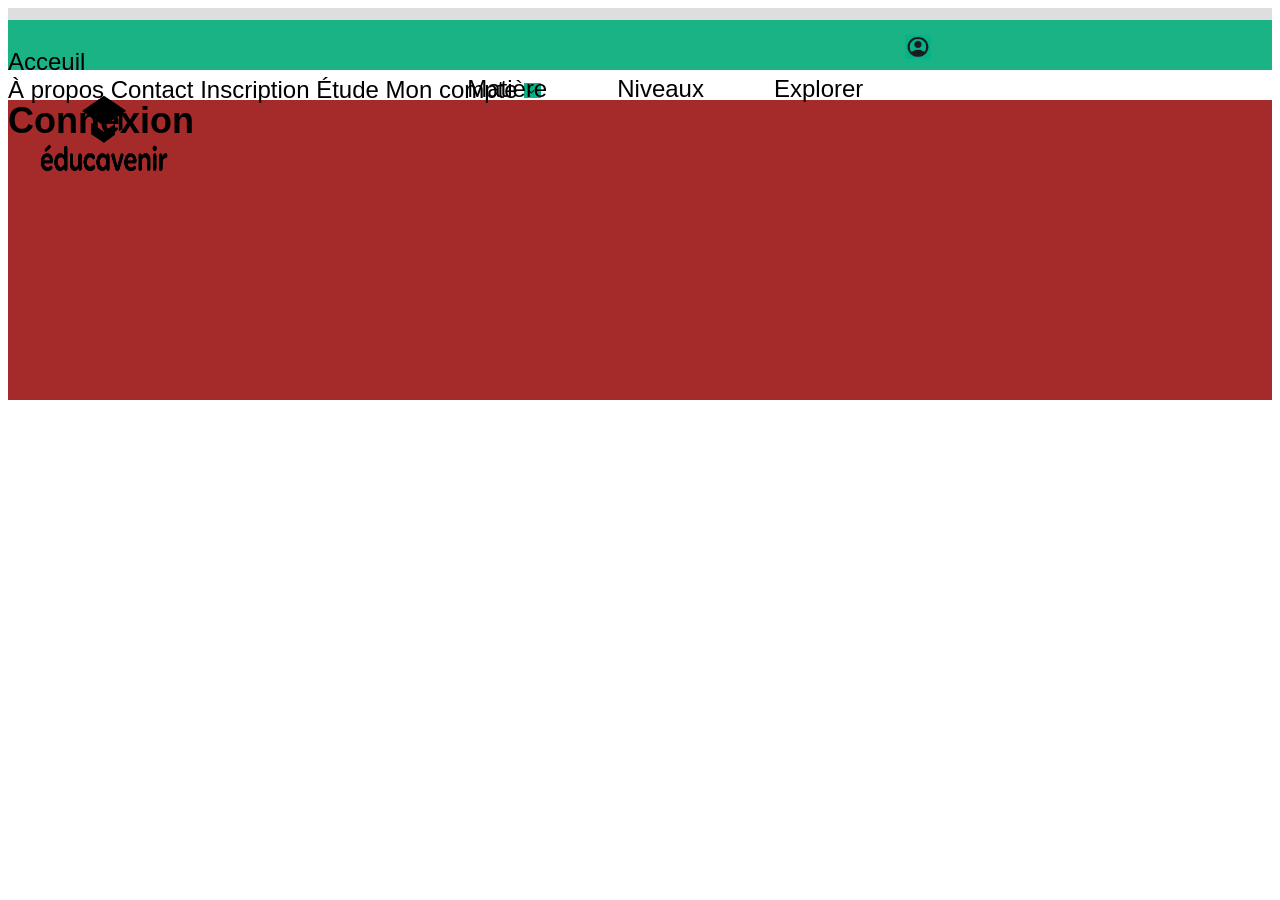
==== apropos.html @ e7cd357c "FINI page index" ====
<!DOCTYPE html>
<html lang="en">
<head>
    <meta charset="UTF-8">
    <meta name="viewport" content="width=device-width, initial-scale=1.0">
    <title>index</title>
    <link rel="stylesheet" href="style.css">
    <link rel="stylesheet" href="java.java">
    <link rel="stylesheet" href="style.css">
</head>


<header class="grayhead"></header>

<header class="menu1">
    &nbsp; &nbsp; &nbsp; &nbsp; &nbsp; &nbsp; &nbsp;  &nbsp; &nbsp; &nbsp; &nbsp; &nbsp;  &nbsp; &nbsp; &nbsp;  &nbsp; 
    <div class="acceuil"> <a href="index.html">Acceuil</a> </div>
    <a href="apropos.html">À propos</a>  </div>
    <a href="Contacts.html">Contact</a> </div>
    <a href="Inscription.html">Inscription</a> </div>
    <a href="Études.html">Étude</a> </div>
    
    <a href="Conexion.html"> <img class="imgcompte" src="imgs/compte.PNG" alt=""> Mon compte <img class="flechecompte" src="imgs/fleche.PNG"></a> </div>
</header>


<header class="entete"  style="background-color: brown;" > 
   
    <img class="logo" src="imgs/logo.png" alt="">
    <div  class="menu2">
        <a href=""> Matière </a>
        <a href=""> Niveaux </a>
        <a href=""> Explorer </a>  
    </div>
    <h2> Connexion</h2>
</header>
---- style.css ----
header{
    font-size:24px ;
    font-family:'Franklin Gothic Medium', 'Arial Narrow', Arial, sans-serif;
}

  .grayhead{
    background-color: rgb(222, 222, 222);
    width: 100%;
    height: 12px;
  }
   /* image de "mon compte" */
  .imgcompte{
    position: absolute; /* placer le logo au dessus de l'entete */
    left: 70.7%; /* Centrer */
    bottom: 93.5%; /* Centrer */
    height: 24px;
    width: 2%;
  }

  /* Premier menu */
  .menu1{
    background-color: rgb(25, 179, 134);
    width: 100%;
    height: 50px;
  }

  a{
    color: black;
    text-decoration: none;
  }

   /** entete contenant l'image**/
  
  .entete{
    background-color: rgb(39, 184, 138);
    width: 100%;
    height: 300px;
  }

  /* imge du viage vert dans l'entete */
  .imageMenu{
    position: absolute; /* placer le logo au dessus de l'entete */
    left: 40%;          /* Centrer*/
    margin-left: auto;
    margin-right: auto;
    width: 20%;
    height: 265px;
  }

  .logo{
    float: left; /* placer le logo à gauche */
    position: absolute; /* placer le logo au dessus de l'image */
    height: 30%;
    width: 15%;
    top: 1px; /* ajoute l'espace depuis le haut de l'image */
  }

  .menu2{
    position: absolute; /* placer le menu2 au dessus de l'image */
    top: 75px;              /* ajoute l'espace depuis le haut de l'image */
    left: 36.5%;              /* centre */
    display: flex;
    gap: 70px;              /* espace les element entre eux */
  }

  /* images des minis fleches */
  .fleche{
    height: 40%;
  }
  .flechecompte{
    height: 30%;
    
  }


  /* BODY */


  .article{ /* Réparti les élements sur la page */
    display: flex;
    justify-content: space-around;
  }
  
/* NEWS GRID */
.text-nouvelle {
    padding: 22px 28px;
    display: grid;
    gap: 30px;
    font-family: 'Franklin Gothic Medium', 'Arial Narrow', Arial, sans-serif;
  
  }
  
  /* Boite qui contien les nouvelle */
  .boite {
    background-color:rgb(254, 254, 254);
    padding: 8px;
    height: 300px;
  }
  
  .images{ /* images des articles */
    width: 100px;
    height: 100px;
    border-radius: 8px;
  
  }
---- style.css ----
header{
    font-size:24px ;
    font-family:'Franklin Gothic Medium', 'Arial Narrow', Arial, sans-serif;
}

  .grayhead{
    background-color: rgb(222, 222, 222);
    width: 100%;
    height: 12px;
  }
   /* image de "mon compte" */
  .imgcompte{
    position: absolute; /* placer le logo au dessus de l'entete */
    left: 70.7%; /* Centrer */
    bottom: 93.5%; /* Centrer */
    height: 24px;
    width: 2%;
  }

  /* Premier menu */
  .menu1{
    background-color: rgb(25, 179, 134);
    width: 100%;
    height: 50px;
  }

  a{
    color: black;
    text-decoration: none;
  }

   /** entete contenant l'image**/
  
  .entete{
    background-color: rgb(39, 184, 138);
    width: 100%;
    height: 300px;
  }

  /* imge du viage vert dans l'entete */
  .imageMenu{
    position: absolute; /* placer le logo au dessus de l'entete */
    left: 40%;          /* Centrer*/
    margin-left: auto;
    margin-right: auto;
    width: 20%;
    height: 265px;
  }

  .logo{
    float: left; /* placer le logo à gauche */
    position: absolute; /* placer le logo au dessus de l'image */
    height: 30%;
    width: 15%;
    top: 1px; /* ajoute l'espace depuis le haut de l'image */
  }

  .menu2{
    position: absolute; /* placer le menu2 au dessus de l'image */
    top: 75px;              /* ajoute l'espace depuis le haut de l'image */
    left: 36.5%;              /* centre */
    display: flex;
    gap: 70px;              /* espace les element entre eux */
  }

  /* images des minis fleches */
  .fleche{
    height: 40%;
  }
  .flechecompte{
    height: 30%;
    
  }


  /* BODY */


  .article{ /* Réparti les élements sur la page */
    display: flex;
    justify-content: space-around;
  }
  
/* NEWS GRID */
.text-nouvelle {
    padding: 22px 28px;
    display: grid;
    gap: 30px;
    font-family: 'Franklin Gothic Medium', 'Arial Narrow', Arial, sans-serif;
  
  }
  
  /* Boite qui contien les nouvelle */
  .boite {
    background-color:rgb(254, 254, 254);
    padding: 8px;
    height: 300px;
  }
  
  .images{ /* images des articles */
    width: 100px;
    height: 100px;
    border-radius: 8px;
  
  }
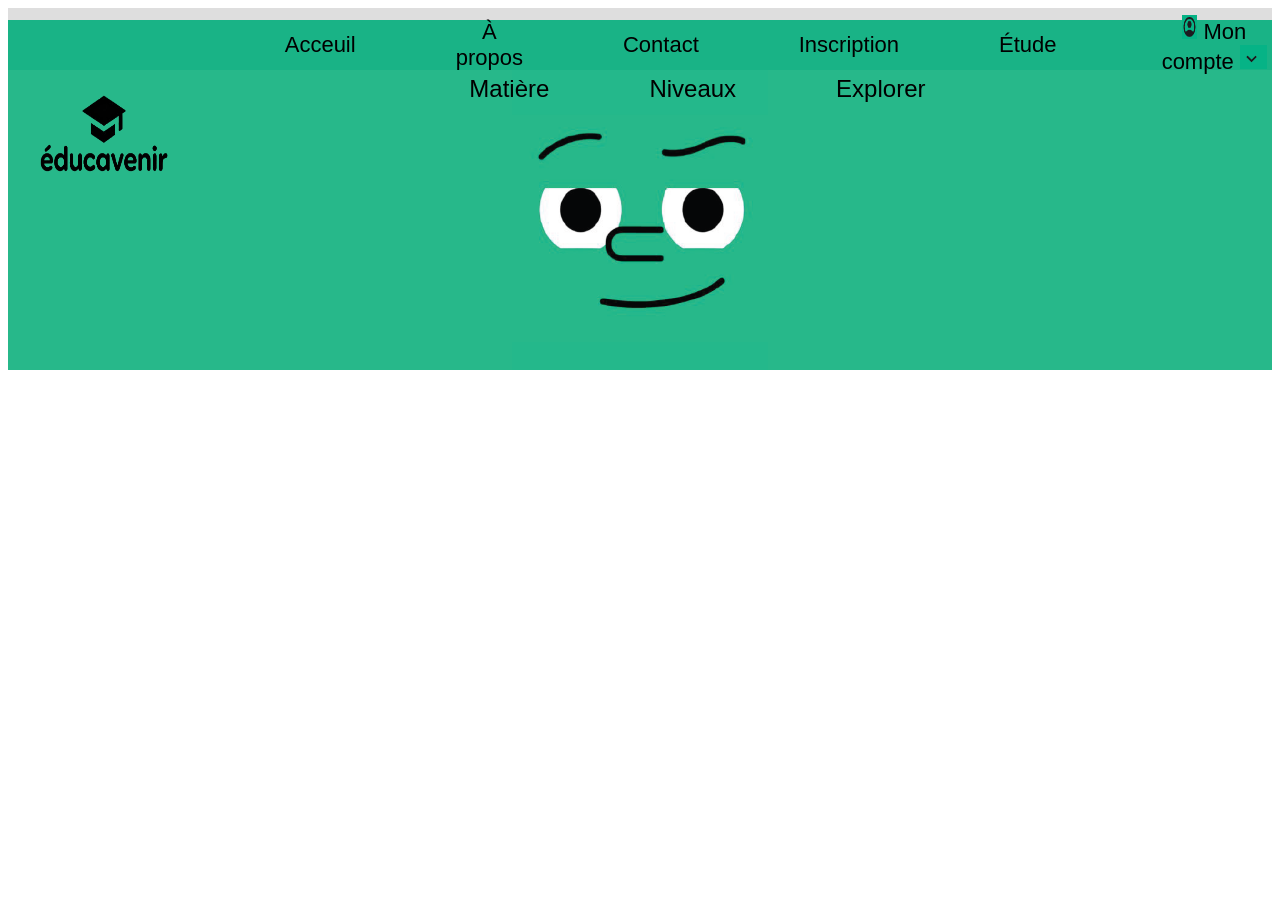
==== commit eb0ec355: "essay" ====
--- a/apropos.html
+++ b/apropos.html
@@ -23,14 +23,12 @@
     <a href="Conexion.html"> <img class="imgcompte" src="imgs/compte.PNG" alt=""> Mon compte <img class="flechecompte" src="imgs/fleche.PNG"></a> </div>
 </header>
 
-
-<header class="entete"  style="background-color: brown;" > 
-   
-    <img class="logo" src="imgs/logo.png" alt="">
+<header class="entete" > 
+    <img class="imageMenu" src="./imgs/alloprof.png" alt="image entete">
+    <img class="logo" src="./imgs/logo.png" alt="">
     <div  class="menu2">
-        <a href=""> Matière </a>
+        <a href="" style="padding-left: 36.5%;"> Matière </a>
         <a href=""> Niveaux </a>
         <a href=""> Explorer </a>  
     </div>
-    <h2> Connexion</h2>
 </header>
--- a/style.css
+++ b/style.css
@@ -1,111 +1,290 @@
-
+body{
+  font-family:'Franklin Gothic Medium', 'Arial Narrow', Arial, sans-serif;
+}
 header{
-    font-size:24px ;
-    font-family:'Franklin Gothic Medium', 'Arial Narrow', Arial, sans-serif;
-}
-
-  .grayhead{
-    background-color: rgb(222, 222, 222);
-    width: 100%;
-    height: 12px;
-  }
-   /* image de "mon compte" */
-  .imgcompte{
-    position: absolute; /* placer le logo au dessus de l'entete */
-    left: 70.7%; /* Centrer */
-    bottom: 93.5%; /* Centrer */
-    height: 24px;
-    width: 2%;
-  }
-
-  /* Premier menu */
-  .menu1{
-    background-color: rgb(25, 179, 134);
-    width: 100%;
+  font-size:24px ;
+  font-family:'Franklin Gothic Medium', 'Arial Narrow', Arial, sans-serif;
+}
+
+.grayhead{
+  background-color: rgb(222, 222, 222);
+  width: 100%;
+  height: 12px;
+}
+
+
+  /********************************************************/
+
+
+ /* image de "mon compte" */
+.imgcompte{
+  height: 24px;
+  width: 13%;
+}
+
+/* Premier menu */
+.menu1{
+  background-color: rgb(25, 179, 134);
+  width: 100%;
+  height: 50px;
+  display: flex;
+  flex-direction: row;
+  gap : 100px;
+  align-items: center;
+  font-size: 22px;
+}
+
+.acceuil{
+  margin-left: 60px;
+}
+
+a{
+  color: black;
+  text-decoration: none;
+  text-align: center;
+}
+
+
+  /********************************************************/
+
+
+ /** entete contenant l'image**/
+
+.entete{
+  background-color: rgb(39, 184, 138);
+  width: 100%;
+  height: 300px;
+}
+
+/* imge du viage vert dans l'entete pour la page index */
+.imageMenu{
+  position: absolute; /* placer le logo au dessus de l'entete */
+  left: 40%;          /* Centrer*/
+  margin-left: auto;
+  margin-right: auto;
+  width: 20%;
+  height: 300px;
+}
+
+
+.logo{
+  float: left; /* placer le logo à gauche */
+  position: absolute; /* placer le logo au dessus de l'image */
+  height: 30%;
+  width: 15%;
+  top: 1px; /* ajoute l'espace depuis le haut de l'image */
+}
+
+.menu2{
+  position:sticky; /* placer le menu2 au dessus de l'image */
+  top: 75px;              /* ajoute l'espace depuis le haut de l'image */
+  display: flex;
+  gap: 100px;              /* espace les element entre eux */
+}
+
+/* images des minis fleches */
+.fleche{
+  height: 40%;
+}
+.flechecompte{
+  height: 30%;
+  
+}
+
+
+/********************************************************/
+
+
+
+/* MENUE ENTRE L'ENTETE ET BODY */
+
+.BodyHeder{
+  background-color: rgba(255, 255, 255);
+  width: 100%;
+  height: 190px;
+}
+
+.BlocBox{
+  display: flex;
+  justify-content: space-around;
+  gap: 16px;
+  padding-bottom: 20px;
+}
+
+.box{
+  background-color: rgba(244, 242, 239);
+  display: flex;
+  gap: 30px;
+  align-items:center; /* Aligner au centre */
+  justify-content: center;
+  box-shadow: 7px 7px #e3e3e3 ;
+  width: 22%;
+  height: 80px;
+}
+
+.imagebox{
+  height: 40px; 
+  width: 40px; 
+}
+.titre{
+  font-size:33px;
+}
+
+/********************************************************/
+
+
+
+/* BODY */
+
+
+.article{ /* Réparti les élements sur la page */
+  display: flex;
+  justify-content: space-around;
+}
+
+/* Nouvelle */
+.text-nouvelle {
+  padding: 22px 28px;
+  display: grid;
+  font-family: 'Franklin Gothic Medium', 'Arial Narrow', Arial, sans-serif;
+  height: 30%;
+  size: 30%;
+}
+
+
+/* Boite qui contien les nouvelle */
+.boite {
+  background-color:rgb(254, 254, 254);
+  padding: 8px;
+  box-shadow: 15px 15px #e3e3e3 ;
+}
+
+.images{ /* images des articles */
+   height: 180px;
+   width: 330px;
+}
+
+
+.LongArticle{
+  justify-self:center;
+  background-color:rgb(254, 254, 254);
+  display: flex; /* place les element l'un a coté de l'autre */
+  padding: 5px; /* Met de l'espace autoure des élements */
+  align-items:center; /* aligne le text au centre donc pas trop en haut ni en trop bas */
+  width: 60%; /* largeur de la boite */
+  gap: 30px; /* espace entre l'image et le text */
+  font-size: 20px;
+  box-shadow: 15px 15px #e3e3e3 ;
+}
+
+button{
+  border-radius: 999px; /*Contour arrondie*/
+  border: 0.5px,solid;
+  padding: 11px;   /*Agrandire le bouton*/
+  padding-right: 30px; /*Agrandire le bouton vers la droite*/
+  padding-left: 30px; /*Agrandire le bouton vers la gauche**/
+  background-color: white;
+  margin-left: 30%; /*Centrer le bouton*/
+  margin-top: 25px; /*espace entre le texte et le bouton*/
+  margin-bottom: 20px; /*espace entre la boite et le bouton*/
+  font-size: medium;
+  font-weight: bold;
+}
+
+.label{ /*Mini titre des nouvelle*/
+  font-size: small;
+  color: aquamarine;
+}
+
+
+  /********************************************************/
+
+  /* pied de page */
+
+
+  footer{
+  background-color:rgba(1, 191, 142);
+  width: 100%;
+  height:auto;
+  
+
+  }
+
+
+  .HautFooter{
+  display: flex;
+  justify-content: space-between;
+  align-items: center;
+   
+  }
+
+
+
+  .media a img{
+    width: 50px;
     height: 50px;
-  }
-
-  a{
-    color: black;
-    text-decoration: none;
-  }
-
-   /** entete contenant l'image**/
-  
-  .entete{
-    background-color: rgb(39, 184, 138);
-    width: 100%;
-    height: 300px;
-  }
-
-  /* imge du viage vert dans l'entete */
-  .imageMenu{
-    position: absolute; /* placer le logo au dessus de l'entete */
-    left: 40%;          /* Centrer*/
-    margin-left: auto;
-    margin-right: auto;
-    width: 20%;
-    height: 265px;
-  }
-
-  .logo{
-    float: left; /* placer le logo à gauche */
-    position: absolute; /* placer le logo au dessus de l'image */
-    height: 30%;
-    width: 15%;
-    top: 1px; /* ajoute l'espace depuis le haut de l'image */
-  }
-
-  .menu2{
-    position: absolute; /* placer le menu2 au dessus de l'image */
-    top: 75px;              /* ajoute l'espace depuis le haut de l'image */
-    left: 36.5%;              /* centre */
-    display: flex;
-    gap: 70px;              /* espace les element entre eux */
-  }
-
-  /* images des minis fleches */
-  .fleche{
-    height: 40%;
-  }
-  .flechecompte{
-    height: 30%;
     
-  }
-
-
-  /* BODY */
-
-
-  .article{ /* Réparti les élements sur la page */
+   
+  }
+
+  .ligne{
+
+    width: 90%;
+    border-width: 2px;
+    border-color: black;
+    margin-bottom: 0;
+    margin-top: 0;
+  }
+
+
+
+  .milieuFooter{
     display: flex;
     justify-content: space-around;
-  }
+    align-items: flex-start;
+    gap: 39%; /* espace entre les deux texte */
+  }
+
+  .lienpied{
+    list-style: none;
+    text-align: right;
+  }
+
+  .lienpied li {
+    padding-bottom: 7px;
+    padding-right: 20px;
+    
+  }
+
+  .boutonfooter{
+
+  border-radius: 99px; /*Contour arrondie*/
+  border: 1px,solid;
+  background-color: transparent;
+  padding-left: 30px;
+  padding-right: 30px;
+  margin-left: 30px;
+  margin-bottom: auto;
   
-/* NEWS GRID */
-.text-nouvelle {
-    padding: 22px 28px;
-    display: grid;
-    gap: 30px;
-    font-family: 'Franklin Gothic Medium', 'Arial Narrow', Arial, sans-serif;
-  
-  }
-  
-  /* Boite qui contien les nouvelle */
-  .boite {
-    background-color:rgb(254, 254, 254);
-    padding: 8px;
-    height: 300px;
-  }
-  
-  .images{ /* images des articles */
-    width: 100px;
-    height: 100px;
-    border-radius: 8px;
-  
-  }
-  
-
-
-  
- +  }
+
+  .copyright{
+    text-align: center;
+    color: white;
+    padding-bottom: 1%;
+    
+  }
+
+
+
+
+
+
+
+
+
+
+
+
+
+
--- a/style.css
+++ b/style.css
@@ -1,111 +1,290 @@
-
+body{
+  font-family:'Franklin Gothic Medium', 'Arial Narrow', Arial, sans-serif;
+}
 header{
-    font-size:24px ;
-    font-family:'Franklin Gothic Medium', 'Arial Narrow', Arial, sans-serif;
-}
-
-  .grayhead{
-    background-color: rgb(222, 222, 222);
-    width: 100%;
-    height: 12px;
-  }
-   /* image de "mon compte" */
-  .imgcompte{
-    position: absolute; /* placer le logo au dessus de l'entete */
-    left: 70.7%; /* Centrer */
-    bottom: 93.5%; /* Centrer */
-    height: 24px;
-    width: 2%;
-  }
-
-  /* Premier menu */
-  .menu1{
-    background-color: rgb(25, 179, 134);
-    width: 100%;
+  font-size:24px ;
+  font-family:'Franklin Gothic Medium', 'Arial Narrow', Arial, sans-serif;
+}
+
+.grayhead{
+  background-color: rgb(222, 222, 222);
+  width: 100%;
+  height: 12px;
+}
+
+
+  /********************************************************/
+
+
+ /* image de "mon compte" */
+.imgcompte{
+  height: 24px;
+  width: 13%;
+}
+
+/* Premier menu */
+.menu1{
+  background-color: rgb(25, 179, 134);
+  width: 100%;
+  height: 50px;
+  display: flex;
+  flex-direction: row;
+  gap : 100px;
+  align-items: center;
+  font-size: 22px;
+}
+
+.acceuil{
+  margin-left: 60px;
+}
+
+a{
+  color: black;
+  text-decoration: none;
+  text-align: center;
+}
+
+
+  /********************************************************/
+
+
+ /** entete contenant l'image**/
+
+.entete{
+  background-color: rgb(39, 184, 138);
+  width: 100%;
+  height: 300px;
+}
+
+/* imge du viage vert dans l'entete pour la page index */
+.imageMenu{
+  position: absolute; /* placer le logo au dessus de l'entete */
+  left: 40%;          /* Centrer*/
+  margin-left: auto;
+  margin-right: auto;
+  width: 20%;
+  height: 300px;
+}
+
+
+.logo{
+  float: left; /* placer le logo à gauche */
+  position: absolute; /* placer le logo au dessus de l'image */
+  height: 30%;
+  width: 15%;
+  top: 1px; /* ajoute l'espace depuis le haut de l'image */
+}
+
+.menu2{
+  position:sticky; /* placer le menu2 au dessus de l'image */
+  top: 75px;              /* ajoute l'espace depuis le haut de l'image */
+  display: flex;
+  gap: 100px;              /* espace les element entre eux */
+}
+
+/* images des minis fleches */
+.fleche{
+  height: 40%;
+}
+.flechecompte{
+  height: 30%;
+  
+}
+
+
+/********************************************************/
+
+
+
+/* MENUE ENTRE L'ENTETE ET BODY */
+
+.BodyHeder{
+  background-color: rgba(255, 255, 255);
+  width: 100%;
+  height: 190px;
+}
+
+.BlocBox{
+  display: flex;
+  justify-content: space-around;
+  gap: 16px;
+  padding-bottom: 20px;
+}
+
+.box{
+  background-color: rgba(244, 242, 239);
+  display: flex;
+  gap: 30px;
+  align-items:center; /* Aligner au centre */
+  justify-content: center;
+  box-shadow: 7px 7px #e3e3e3 ;
+  width: 22%;
+  height: 80px;
+}
+
+.imagebox{
+  height: 40px; 
+  width: 40px; 
+}
+.titre{
+  font-size:33px;
+}
+
+/********************************************************/
+
+
+
+/* BODY */
+
+
+.article{ /* Réparti les élements sur la page */
+  display: flex;
+  justify-content: space-around;
+}
+
+/* Nouvelle */
+.text-nouvelle {
+  padding: 22px 28px;
+  display: grid;
+  font-family: 'Franklin Gothic Medium', 'Arial Narrow', Arial, sans-serif;
+  height: 30%;
+  size: 30%;
+}
+
+
+/* Boite qui contien les nouvelle */
+.boite {
+  background-color:rgb(254, 254, 254);
+  padding: 8px;
+  box-shadow: 15px 15px #e3e3e3 ;
+}
+
+.images{ /* images des articles */
+   height: 180px;
+   width: 330px;
+}
+
+
+.LongArticle{
+  justify-self:center;
+  background-color:rgb(254, 254, 254);
+  display: flex; /* place les element l'un a coté de l'autre */
+  padding: 5px; /* Met de l'espace autoure des élements */
+  align-items:center; /* aligne le text au centre donc pas trop en haut ni en trop bas */
+  width: 60%; /* largeur de la boite */
+  gap: 30px; /* espace entre l'image et le text */
+  font-size: 20px;
+  box-shadow: 15px 15px #e3e3e3 ;
+}
+
+button{
+  border-radius: 999px; /*Contour arrondie*/
+  border: 0.5px,solid;
+  padding: 11px;   /*Agrandire le bouton*/
+  padding-right: 30px; /*Agrandire le bouton vers la droite*/
+  padding-left: 30px; /*Agrandire le bouton vers la gauche**/
+  background-color: white;
+  margin-left: 30%; /*Centrer le bouton*/
+  margin-top: 25px; /*espace entre le texte et le bouton*/
+  margin-bottom: 20px; /*espace entre la boite et le bouton*/
+  font-size: medium;
+  font-weight: bold;
+}
+
+.label{ /*Mini titre des nouvelle*/
+  font-size: small;
+  color: aquamarine;
+}
+
+
+  /********************************************************/
+
+  /* pied de page */
+
+
+  footer{
+  background-color:rgba(1, 191, 142);
+  width: 100%;
+  height:auto;
+  
+
+  }
+
+
+  .HautFooter{
+  display: flex;
+  justify-content: space-between;
+  align-items: center;
+   
+  }
+
+
+
+  .media a img{
+    width: 50px;
     height: 50px;
-  }
-
-  a{
-    color: black;
-    text-decoration: none;
-  }
-
-   /** entete contenant l'image**/
-  
-  .entete{
-    background-color: rgb(39, 184, 138);
-    width: 100%;
-    height: 300px;
-  }
-
-  /* imge du viage vert dans l'entete */
-  .imageMenu{
-    position: absolute; /* placer le logo au dessus de l'entete */
-    left: 40%;          /* Centrer*/
-    margin-left: auto;
-    margin-right: auto;
-    width: 20%;
-    height: 265px;
-  }
-
-  .logo{
-    float: left; /* placer le logo à gauche */
-    position: absolute; /* placer le logo au dessus de l'image */
-    height: 30%;
-    width: 15%;
-    top: 1px; /* ajoute l'espace depuis le haut de l'image */
-  }
-
-  .menu2{
-    position: absolute; /* placer le menu2 au dessus de l'image */
-    top: 75px;              /* ajoute l'espace depuis le haut de l'image */
-    left: 36.5%;              /* centre */
-    display: flex;
-    gap: 70px;              /* espace les element entre eux */
-  }
-
-  /* images des minis fleches */
-  .fleche{
-    height: 40%;
-  }
-  .flechecompte{
-    height: 30%;
     
-  }
-
-
-  /* BODY */
-
-
-  .article{ /* Réparti les élements sur la page */
+   
+  }
+
+  .ligne{
+
+    width: 90%;
+    border-width: 2px;
+    border-color: black;
+    margin-bottom: 0;
+    margin-top: 0;
+  }
+
+
+
+  .milieuFooter{
     display: flex;
     justify-content: space-around;
-  }
+    align-items: flex-start;
+    gap: 39%; /* espace entre les deux texte */
+  }
+
+  .lienpied{
+    list-style: none;
+    text-align: right;
+  }
+
+  .lienpied li {
+    padding-bottom: 7px;
+    padding-right: 20px;
+    
+  }
+
+  .boutonfooter{
+
+  border-radius: 99px; /*Contour arrondie*/
+  border: 1px,solid;
+  background-color: transparent;
+  padding-left: 30px;
+  padding-right: 30px;
+  margin-left: 30px;
+  margin-bottom: auto;
   
-/* NEWS GRID */
-.text-nouvelle {
-    padding: 22px 28px;
-    display: grid;
-    gap: 30px;
-    font-family: 'Franklin Gothic Medium', 'Arial Narrow', Arial, sans-serif;
-  
-  }
-  
-  /* Boite qui contien les nouvelle */
-  .boite {
-    background-color:rgb(254, 254, 254);
-    padding: 8px;
-    height: 300px;
-  }
-  
-  .images{ /* images des articles */
-    width: 100px;
-    height: 100px;
-    border-radius: 8px;
-  
-  }
-  
-
-
-  
- +  }
+
+  .copyright{
+    text-align: center;
+    color: white;
+    padding-bottom: 1%;
+    
+  }
+
+
+
+
+
+
+
+
+
+
+
+
+
+
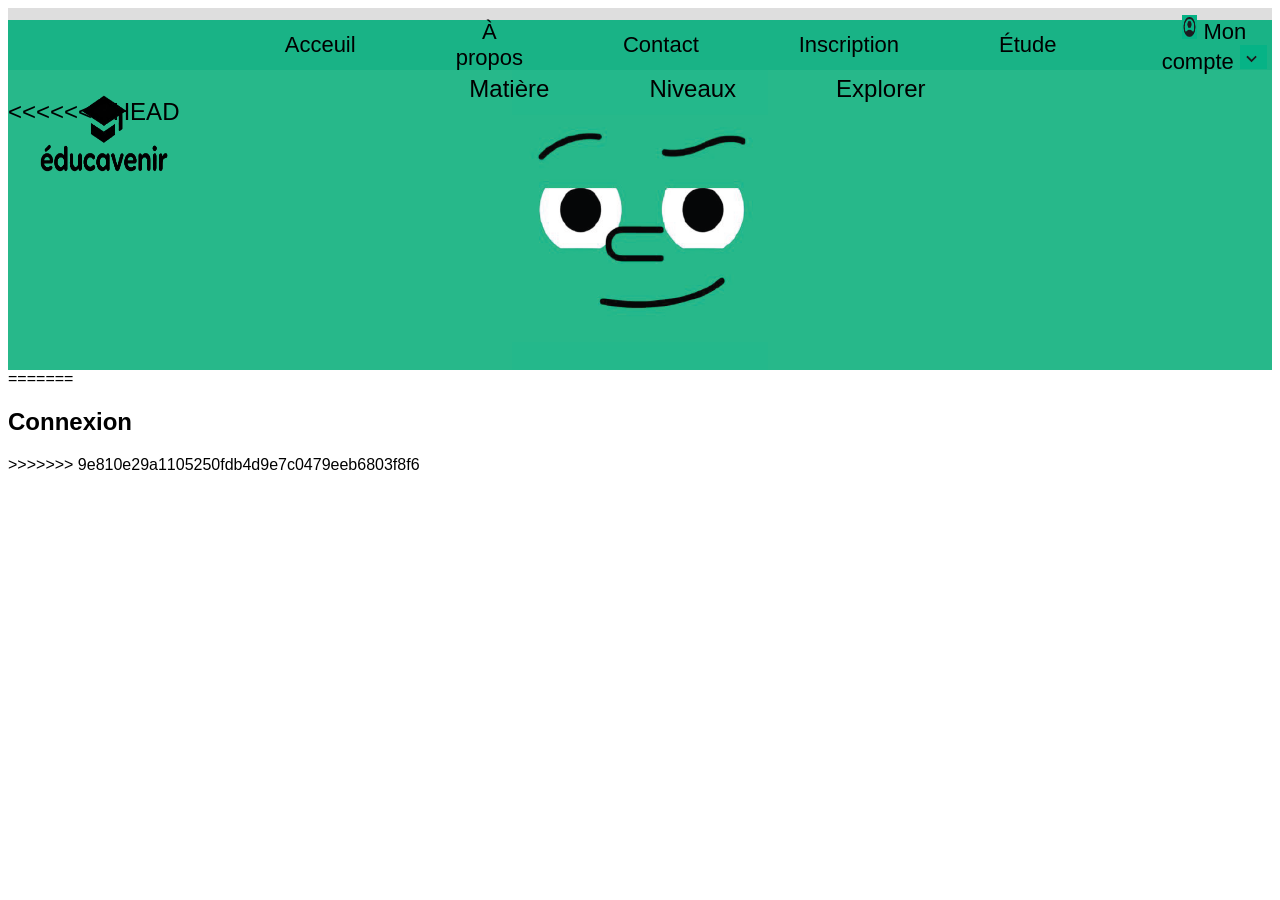
==== commit 6f55dc4e: "page style" ====
--- a/apropos.html
+++ b/apropos.html
@@ -31,4 +31,9 @@
         <a href=""> Niveaux </a>
         <a href=""> Explorer </a>  
     </div>
-</header>+<<<<<<< HEAD
+</header>
+=======
+    <h2> Connexion</h2>
+</header>
+>>>>>>> 9e810e29a1105250fdb4d9e7c0479eeb6803f8f6
--- a/style.css
+++ b/style.css
@@ -278,13 +278,52 @@
 
 
 
-
-
-
-
-
-
-
-
-
-
+<<<<<<< HEAD
+=======
+  .article{ /* Réparti les élements sur la page */
+    display: flex;
+    justify-content: space-around;
+  }
+  
+/* NEWS GRID */
+.text-nouvelle {
+    padding: 22px 28px;
+    display: grid;
+    gap: 30px;
+    font-family: 'Franklin Gothic Medium', 'Arial Narrow', Arial, sans-serif;
+  
+  }
+  
+  /* Boite qui contien les nouvelle */
+  .boite {
+    background-color:rgb(254, 254, 254);
+    padding: 8px;
+    height: 300px;
+  }
+  
+  .images{ /* images des articles */
+    width: 100px;
+    height: 100px;
+    border-radius: 8px;
+  
+  }
+  
+  .boite{
+    justify-content: center;
+    display: flex;
+    padding: 5px;
+    width: 80%;
+  }
+  
+  
+>>>>>>> 9e810e29a1105250fdb4d9e7c0479eeb6803f8f6
+
+
+
+
+
+
+
+
+
+
--- a/style.css
+++ b/style.css
@@ -278,13 +278,52 @@
 
 
 
-
-
-
-
-
-
-
-
-
-
+<<<<<<< HEAD
+=======
+  .article{ /* Réparti les élements sur la page */
+    display: flex;
+    justify-content: space-around;
+  }
+  
+/* NEWS GRID */
+.text-nouvelle {
+    padding: 22px 28px;
+    display: grid;
+    gap: 30px;
+    font-family: 'Franklin Gothic Medium', 'Arial Narrow', Arial, sans-serif;
+  
+  }
+  
+  /* Boite qui contien les nouvelle */
+  .boite {
+    background-color:rgb(254, 254, 254);
+    padding: 8px;
+    height: 300px;
+  }
+  
+  .images{ /* images des articles */
+    width: 100px;
+    height: 100px;
+    border-radius: 8px;
+  
+  }
+  
+  .boite{
+    justify-content: center;
+    display: flex;
+    padding: 5px;
+    width: 80%;
+  }
+  
+  
+>>>>>>> 9e810e29a1105250fdb4d9e7c0479eeb6803f8f6
+
+
+
+
+
+
+
+
+
+
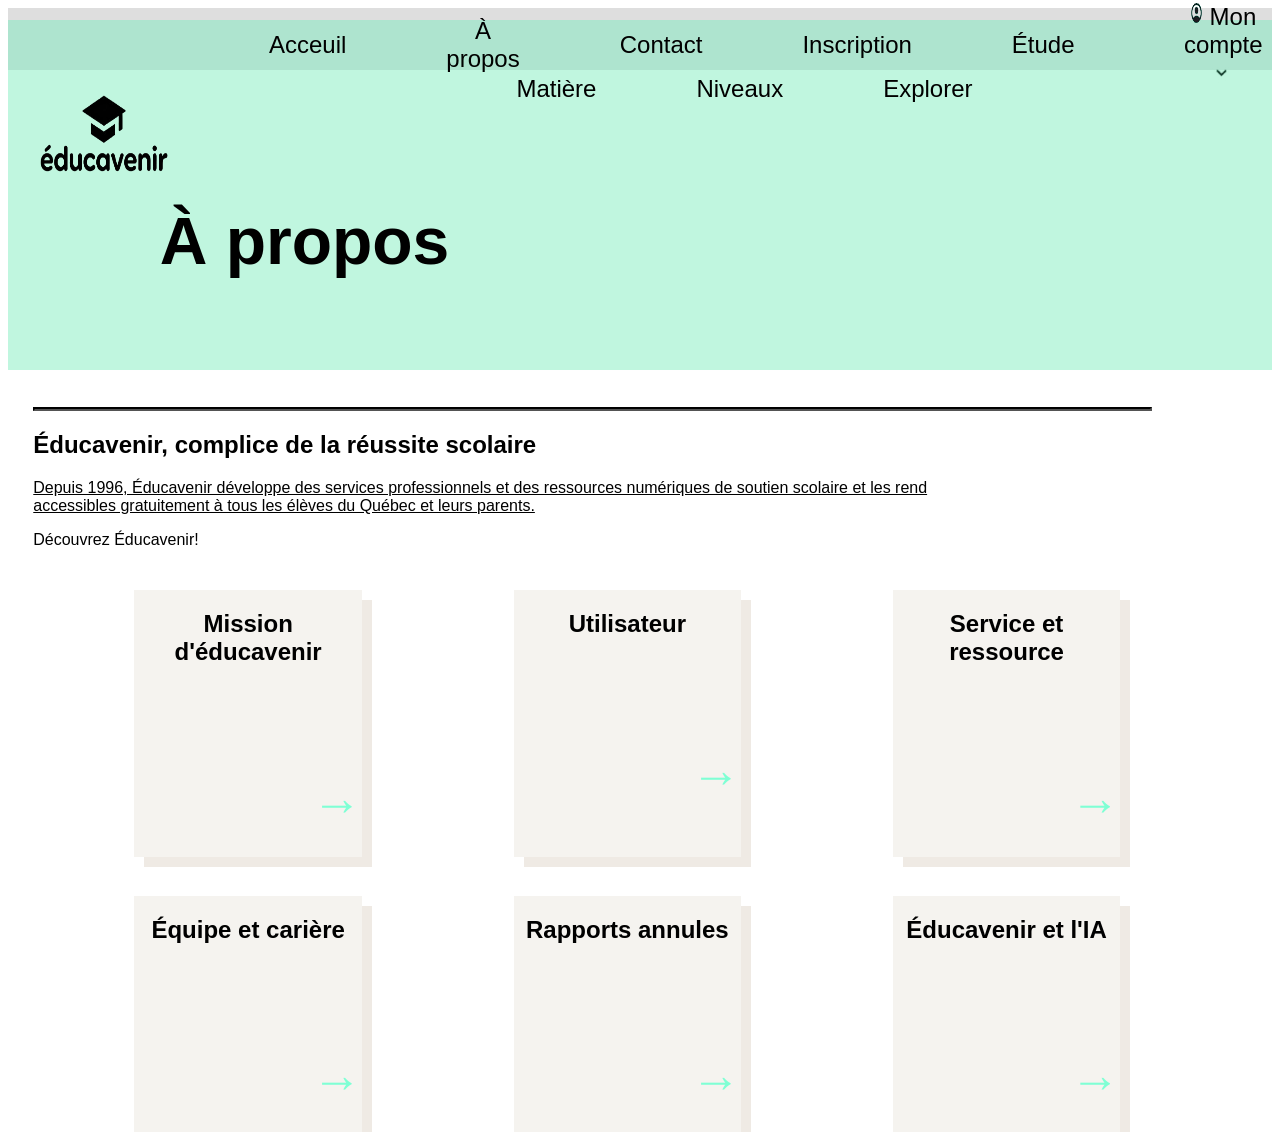
==== commit 78bf14f5: "page a propos" ====
--- a/apropos.html
+++ b/apropos.html
@@ -4,15 +4,14 @@
     <meta charset="UTF-8">
     <meta name="viewport" content="width=device-width, initial-scale=1.0">
     <title>index</title>
-    <link rel="stylesheet" href="style.css">
-    <link rel="stylesheet" href="java.java">
-    <link rel="stylesheet" href="style.css">
+    <link rel="stylesheet" href="styleS.css">
+    
 </head>
 
 
 <header class="grayhead"></header>
 
-<header class="menu1">
+<header class="menu1PourAutrePage">
     &nbsp; &nbsp; &nbsp; &nbsp; &nbsp; &nbsp; &nbsp;  &nbsp; &nbsp; &nbsp; &nbsp; &nbsp;  &nbsp; &nbsp; &nbsp;  &nbsp; 
     <div class="acceuil"> <a href="index.html">Acceuil</a> </div>
     <a href="apropos.html">À propos</a>  </div>
@@ -20,20 +19,117 @@
     <a href="Inscription.html">Inscription</a> </div>
     <a href="Études.html">Étude</a> </div>
     
-    <a href="Conexion.html"> <img class="imgcompte" src="imgs/compte.PNG" alt=""> Mon compte <img class="flechecompte" src="imgs/fleche.PNG"></a> </div>
+    <a href="Connexion.html"> <img class="imgcompte" src="imgs/compte.PNG" alt=""> Mon compte <img class="flechecompte" src="imgs/fleche.PNG"></a> </div>
 </header>
 
-<header class="entete" > 
-    <img class="imageMenu" src="./imgs/alloprof.png" alt="image entete">
+<header class="entetePourAutrePage" > 
     <img class="logo" src="./imgs/logo.png" alt="">
     <div  class="menu2">
-        <a href="" style="padding-left: 36.5%;"> Matière </a>
+        <a href="" class="matiere"> Matière </a>
         <a href=""> Niveaux </a>
         <a href=""> Explorer </a>  
     </div>
-<<<<<<< HEAD
+
+
+ <div class="titre">
+    <h1> À propos</h1>
+ </div>
+
 </header>
-=======
-    <h2> Connexion</h2>
-</header>
->>>>>>> 9e810e29a1105250fdb4d9e7c0479eeb6803f8f6
+
+<body>
+    
+
+
+
+ <div class="flex1Apropos">
+   <div style="padding-top: 3%;"> <hr class="ligneApropos"></div>
+
+        
+    <h2>Éducavenir, complice de la réussite scolaire </h2>
+
+    <p style=" text-decoration : underline;">Depuis 1996, Éducavenir développe des services professionnels et des ressources numériques de soutien scolaire et les rend <br>
+        accessibles gratuitement à tous les élèves du Québec et leurs parents.</p>
+
+    <p>Découvrez Éducavenir!</p>
+
+</div>
+
+
+<div class="ensembles-TopBox">
+
+
+    <section>
+        <div class="boxApropos">
+            <div class="textBoxApropos">
+                 <h2>Mission d'éducavenir</h2>
+                 <div class="flecheApropos"> &#8594;</div>
+             </div>
+        </div>
+    </section>
+
+    <section>
+        <div class="boxApropos" >
+            <div class="textBoxApropos">
+                 <h2>Utilisateur</h2>
+                 <div class="flecheApropos"> &#8594;</div>
+             </div>
+        </div>
+    </section>
+
+    <section>
+        <div class="boxApropos">
+            <div class="textBoxApropos">
+                 <h2>Service et ressource</h2>
+                 <p></p>
+                 <div class="flecheApropos"> &#8594;</div>
+             </div>
+        </div>
+    </section>
+
+
+</div>
+
+
+
+
+
+<div class="ensembles-TopBox" style="padding-top: 5%;">
+
+
+    <section>
+        <div class="boxApropos">
+            <div class="textBoxApropos">
+                 <h2> Équipe et carière</h2>
+                 <div class="flecheApropos"> &#8594;</div>
+             </div>
+        </div>
+    </section>
+
+    <section>
+        <div class="boxApropos">
+            <div class="textBoxApropos">
+                 <h2> Rapports annules </h2>
+                 <div class="flecheApropos"> &#8594;</div>
+             </div>
+        </div>
+    </section>
+
+    <section>
+        <div class="boxApropos">
+            <div class="textBoxApropos">
+                 <h2>Éducavenir et l'IA</h2>
+                 <div class="flecheApropos"> &#8594;</div>
+             </div>
+        </div>
+    </section>
+
+
+</div>
+
+
+
+
+
+</body>
+
--- a/styleS.css
+++ b/styleS.css
@@ -0,0 +1,370 @@
+
+
+body{
+  font-family:'Franklin Gothic Medium', 'Arial Narrow', Arial, sans-serif;
+}
+header{
+  font-size:24px ;
+  font-family:'Franklin Gothic Medium', 'Arial Narrow', Arial, sans-serif;
+}
+
+.grayhead{
+  background-color: rgb(222, 222, 222);
+  width: 100%;
+  height: 12px;
+}
+
+
+  /********************************************************/
+
+
+ /* image de "mon compte" */
+.imgcompte{
+  height: 24px;
+  width: 13%;
+}
+
+/* Premier menu */
+.menu1{
+  background-color: rgb(25, 179, 134);
+  width: 100%;
+  height: 50px;
+  display: flex;
+  flex-direction: row;
+  gap : 100px;
+  align-items: center;
+}
+
+.menu1PourAutrePage{
+  background-color: rgb(174, 228, 207);
+  width: 100%;
+  height: 50px;
+  display: flex;
+  flex-direction: row;
+  gap : 100px;
+  align-items: center;
+}
+
+.acceuil{
+  margin-left: 60px;
+}
+
+a{
+  color: black;
+  text-decoration: none;
+  text-align: center;
+}
+
+.titre{
+  display: flex;
+  padding-top: 7%;
+  padding-left: 12%;
+}
+
+
+  /********************************************************/
+
+
+ /** entete contenant l'image**/
+
+.entete{
+  background-color: rgb(39, 184, 138);
+  width: 100%;
+  height: 300px;
+}
+
+.entetePourAutrePage{
+  background-color:rgb(192, 246, 223);
+  width: 100%;
+  height: 300px;
+}
+
+/* imge du viage vert dans l'entete */
+.imageMenu{
+  position: absolute; /* placer le logo au dessus de l'entete */
+  left: 40%;          /* Centrer*/
+  margin-left: auto;
+  margin-right: auto;
+  width: 20%;
+  height: 265px;
+}
+
+.logo{
+  float: left; /* placer le logo à gauche */
+  position: absolute; /* placer le logo au dessus de l'image */
+  height: 30%;
+  width: 15%;
+  top: 1px; /* ajoute l'espace depuis le haut de l'image */
+}
+
+.menu2{
+  position: absolute; /* placer le menu2 au dessus de l'image */
+  top: 75px;              /* ajoute l'espace depuis le haut de l'image */
+  left: 35%;              /* centre */
+  display: flex;
+  gap: 100px;              /* espace les element entre eux */
+}
+
+.matiere{
+  padding-left: 15%;
+}
+
+/* images de la mine fleche */
+.flechecompte{
+  height: 30%;
+  
+}
+
+
+/********************************************************/
+
+
+
+/* MENUE ENTRE L'ENTETE ET BODY */
+
+.BodyHeder{
+  background-color: rgba(255, 255, 255);
+  width: 100%;
+  height: 190px;
+}
+
+.BlocBox{
+  display: flex;
+  justify-content: space-around;
+  gap: 16px;
+  padding-bottom: 20px;
+}
+
+.box{
+  background-color: rgba(244, 242, 239);
+  display: flex;
+  gap: 30px;
+  align-items:center; /* Aligner au centre */
+  justify-content: center;
+  box-shadow: 7px 7px #e3e3e3 ;
+  width: 19%;
+  height: 80px;
+}
+
+.imagebox{
+  height: 40px; 
+  width: 40px; 
+}
+.titre{
+  font-size:33px;
+}
+
+/********************************************************/
+
+
+
+/* BODY PAGE INDEX */
+
+
+.article{ /* Réparti les élements sur la page */
+  display: flex;
+  justify-content: space-around;
+}
+
+/* Nouvelle */
+.text-nouvelle {
+  padding: 22px 28px;
+  display: grid;
+  font-family: 'Franklin Gothic Medium', 'Arial Narrow', Arial, sans-serif;
+  height: 30%;
+  size: 30%;
+}
+
+
+/* Boite qui contien les nouvelle */
+.boite {
+  background-color:rgb(254, 254, 254);
+  padding: 8px;
+  box-shadow: 15px 15px #e3e3e3 ;
+}
+
+.images{ /* images des articles */
+   height: 180px;
+   width: 330px;
+}
+
+
+.LongArticle{
+  justify-self:center;
+  background-color:rgb(254, 254, 254);
+  display: flex; /* place les element l'un a coté de l'autre */
+  padding: 5px; /* Met de l'espace autoure des élements */
+  align-items:center; /* aligne le text au centre donc pas trop en haut ni en trop bas */
+  width: 60%; /* largeur de la boite */
+  gap: 30px; /* espace entre l'image et le text */
+  font-size: 20px;
+  box-shadow: 15px 15px #e3e3e3 ;
+}
+
+button{
+  border-radius: 999px; /*Contour arrondie*/
+  border: 0.5px,solid;
+  padding: 11px;   /*Agrandire le bouton*/
+  padding-right: 30px; /*Agrandire le bouton vers la droite*/
+  padding-left: 30px; /*Agrandire le bouton vers la gauche**/
+  background-color: white;
+  margin-left: 30%; /*Centrer le bouton*/
+  margin-top: 25px; /*espace entre le texte et le bouton*/
+  margin-bottom: 20px; /*espace entre la boite et le bouton*/
+  font-size: medium;
+  font-weight: bold;
+}
+
+.label{ /*Mini titre des nouvelle*/
+  font-size: small;
+  color: aquamarine;
+}
+
+
+
+/********************************************************/
+
+  /* BODY PAGE À PROPOS */
+
+
+  /* ligne */
+  .ligneApropos{
+    width: 90%;
+    display: flex;
+    border-width: 2px;
+    border-color: black;
+    margin-bottom: 0;
+    margin-top: 0; 
+    margin-right: 15%;
+  }
+
+
+    /* Text dans le haut de la page */
+  .flex1Apropos{
+    margin-left: 2%;
+  }
+
+  /* BOITE DES CONTENUE DANS LA PAGE  */
+
+  .ensembles-TopBox{
+    display: grid;
+    padding-top: 2%; 
+    padding-left: 10%;
+    grid-template-columns: repeat(3, 1fr);
+  }
+
+ 
+
+
+  .boxApropos{
+    text-align: center;
+    display: grid;
+    background-color: rgb(245, 243, 239);
+    box-shadow: 10px 10px rgb(239, 234, 228);
+    width: 60%;
+    height: 110%;
+  }
+
+
+
+
+  .flecheApropos{
+    text-align: end;
+    font-size: 50px;
+    margin-left: 15%;
+    color: aquamarine;
+    padding-top: 39%;
+    
+  }
+
+
+
+
+
+  /********************************************************/
+
+  /* pied de page */
+
+
+  footer{
+  background-color:rgba(1, 191, 142);
+  width: 100%;
+  height:auto;
+  
+
+  }
+
+
+  .HautFooter{
+  display: flex;
+  justify-content: space-between;
+  align-items: center;
+   
+  }
+
+
+
+  .media a img{
+    width: 50px;
+    height: 50px;
+    
+   
+  }
+
+  .ligne{
+
+    width: 90%;
+    border-width: 2px;
+    border-color: black;
+    margin-bottom: 0;
+    margin-top: 0;
+  }
+
+
+
+  .milieuFooter{
+    display: flex;
+    justify-content: space-around;
+    align-items: flex-start;
+    gap: 39%; /* espace entre les deux texte */
+  }
+
+  .lienpied{
+    list-style: none;
+    text-align: right;
+  }
+
+  .lienpied li {
+    padding-bottom: 7px;
+    padding-right: 20px;
+    
+  }
+
+  .boutonfooter{
+
+  border-radius: 99px; /*Contour arrondie*/
+  border: 1px,solid;
+  background-color: transparent;
+  padding-left: 30px;
+  padding-right: 30px;
+  margin-left: 30px;
+  margin-bottom: auto;
+  
+  }
+
+  .copyright{
+    text-align: center;
+    color: white;
+    padding-bottom: 1%;
+    
+  }
+
+
+
+
+
+
+
+
+
+
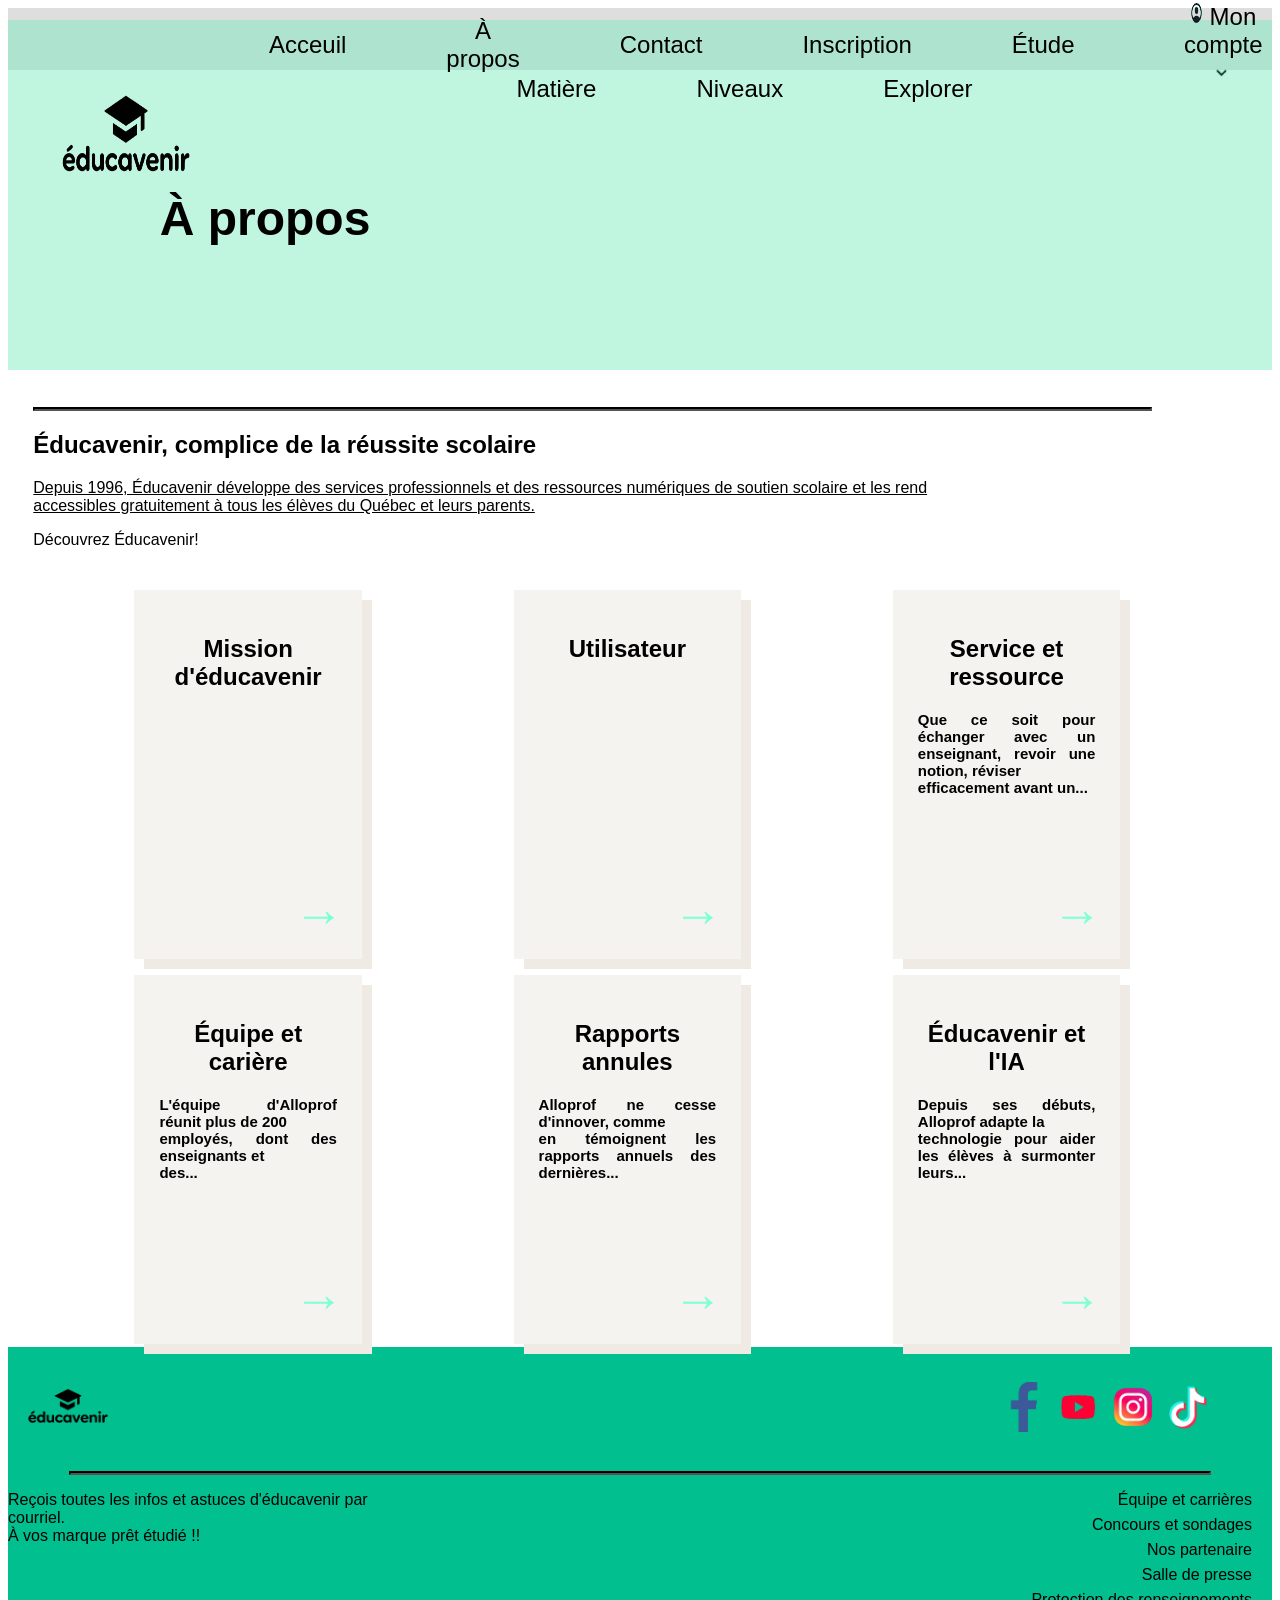
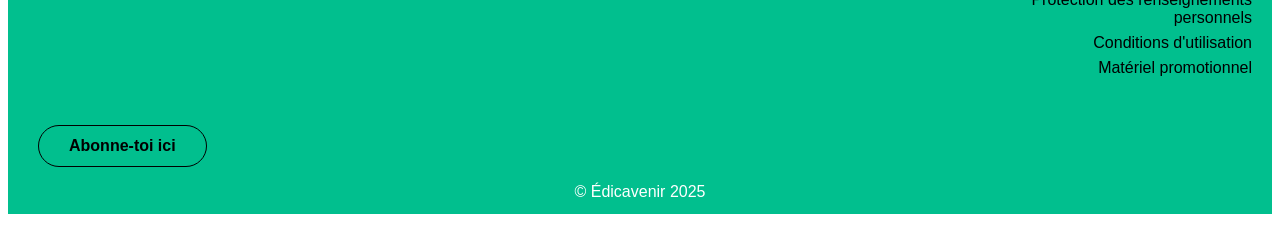
==== commit fb66ce57: "finis des pages acceuil et a propos" ====
--- a/apropos.html
+++ b/apropos.html
@@ -81,7 +81,10 @@
         <div class="boxApropos">
             <div class="textBoxApropos">
                  <h2>Service et ressource</h2>
-                 <p></p>
+                 <p class="texte">
+                    Que ce soit pour échanger avec un
+                    enseignant, revoir une notion, réviser <br>
+                    efficacement avant un...</p>
                  <div class="flecheApropos"> &#8594;</div>
              </div>
         </div>
@@ -94,13 +97,20 @@
 
 
 
-<div class="ensembles-TopBox" style="padding-top: 5%;">
+<div class="ensembles-TopBox" style="padding-top: 11%;">
 
 
     <section>
         <div class="boxApropos">
             <div class="textBoxApropos">
                  <h2> Équipe et carière</h2>
+
+                 <p class="texte">
+                    L'équipe d'Alloprof réunit plus de 200 <br>
+                    employés, dont des enseignants et <br>
+                    des...
+                    </p>
+
                  <div class="flecheApropos"> &#8594;</div>
              </div>
         </div>
@@ -110,6 +120,13 @@
         <div class="boxApropos">
             <div class="textBoxApropos">
                  <h2> Rapports annules </h2>
+
+                 <p class="texte">
+                    Alloprof ne cesse d'innover, comme <br>
+                    en témoignent les rapports annuels
+                    des dernières...
+                    </p>
+
                  <div class="flecheApropos"> &#8594;</div>
              </div>
         </div>
@@ -119,6 +136,14 @@
         <div class="boxApropos">
             <div class="textBoxApropos">
                  <h2>Éducavenir et l'IA</h2>
+
+                 <p class="texte">
+                    Depuis ses débuts, Alloprof adapte la <br>
+                    technologie pour aider les élèves à
+                    surmonter leurs...
+
+                </p>
+
                  <div class="flecheApropos"> &#8594;</div>
              </div>
         </div>
@@ -131,5 +156,49 @@
 
 
 
-</body>
-
+
+<footer style="margin-top: 10%;">
+    <div class=HautFooter> 
+   
+           <a href="instagrame.com">  <img src="imgs/logo.png" style="height: 120px; width: 120px;"></a>
+   
+         <div class="media" style="padding-right: 60px;">
+   
+           <a href="https://facebook.com"  target="_blank">  <img src="imgs/facebook.png"></a>
+           <a href="https://youtube.com"  target="_blank">  <img src="imgs/youtube.png"></a>
+           <a href="https://instagram.com" target="_blank">  <img src="imgs/insta.png"></a>
+           <a href="https://titok.com"  target="_blank">  <img src="imgs/tiktok.png"></a>
+           
+       </div>
+   
+       </div>
+   
+      <hr class="ligne">
+   
+   
+   
+       <div class="milieuFooter">
+         <p> Reçois toutes les infos et astuces d'éducavenir par courriel. <br>
+           À vos marque prêt étudié !!</p>
+   
+             <ul class="lienpied">
+               <li>Équipe et carrières </li>
+               <li>Concours et sondages </li>
+               <li>Nos partenaire</li>
+               <li>Salle de presse </li>
+               <li>Protection des renseignements personnels</li>
+               <li>Conditions d'utilisation </li>
+               <li>Matériel promotionnel</li>
+             </ul>
+             </div>
+   
+             <a href="apropos.html"> <button class="boutonfooter">Abonne-toi ici</button></a>
+             <p class="copyright" > © Édicavenir 2025</p>
+           
+       </div>
+       
+       
+   </footer>
+   
+
+
--- a/styleS.css
+++ b/styleS.css
@@ -81,7 +81,7 @@
 
 /* imge du viage vert dans l'entete */
 .imageMenu{
-  position: absolute; /* placer le logo au dessus de l'entete */
+  position: relative; /* placer le logo au dessus de l'entete */
   left: 40%;          /* Centrer*/
   margin-left: auto;
   margin-right: auto;
@@ -95,6 +95,7 @@
   height: 30%;
   width: 15%;
   top: 1px; /* ajoute l'espace depuis le haut de l'image */
+  left: 30px;
 }
 
 .menu2{
@@ -128,14 +129,17 @@
   height: 190px;
 }
 
-.BlocBox{
+.BlocBox{ /* le div qui contient les 6 boite*/
   display: flex;
   justify-content: space-around;
+  position: relative;
   gap: 16px;
-  padding-bottom: 20px;
+  padding-bottom: 30px;
+  top: -25px; /*remonte les boite au dessu de l'entete*/
 }
 
 .box{
+  position: relative;
   background-color: rgba(244, 242, 239);
   display: flex;
   gap: 30px;
@@ -144,14 +148,15 @@
   box-shadow: 7px 7px #e3e3e3 ;
   width: 19%;
   height: 80px;
+  padding: 2px;
 }
 
 .imagebox{
   height: 40px; 
   width: 40px; 
 }
-.titre{
-  font-size:33px;
+.titres{
+  font-size:30px;
 }
 
 /********************************************************/
@@ -253,28 +258,41 @@
     grid-template-columns: repeat(3, 1fr);
   }
 
- 
+ .textBoxApropos{
+
+  box-sizing: border-box;
+  margin-left: 0px;
+  padding: 25px; 
+ }
+
+ .texte{
+  text-align: justify;
+  font-size: 15px;
+  font-family:'Arial Narrow', Arial, sans-serif; 
+   font-weight: bold;
+ }
 
 
   .boxApropos{
+    position: relative;
     text-align: center;
     display: grid;
     background-color: rgb(245, 243, 239);
     box-shadow: 10px 10px rgb(239, 234, 228);
     width: 60%;
-    height: 110%;
+    height: 150%;
   }
 
 
 
 
   .flecheApropos{
-    text-align: end;
+   
+    position: absolute;
+    right: 18px;
+    bottom: 15px;
     font-size: 50px;
-    margin-left: 15%;
     color: aquamarine;
-    padding-top: 39%;
-    
   }
 
 
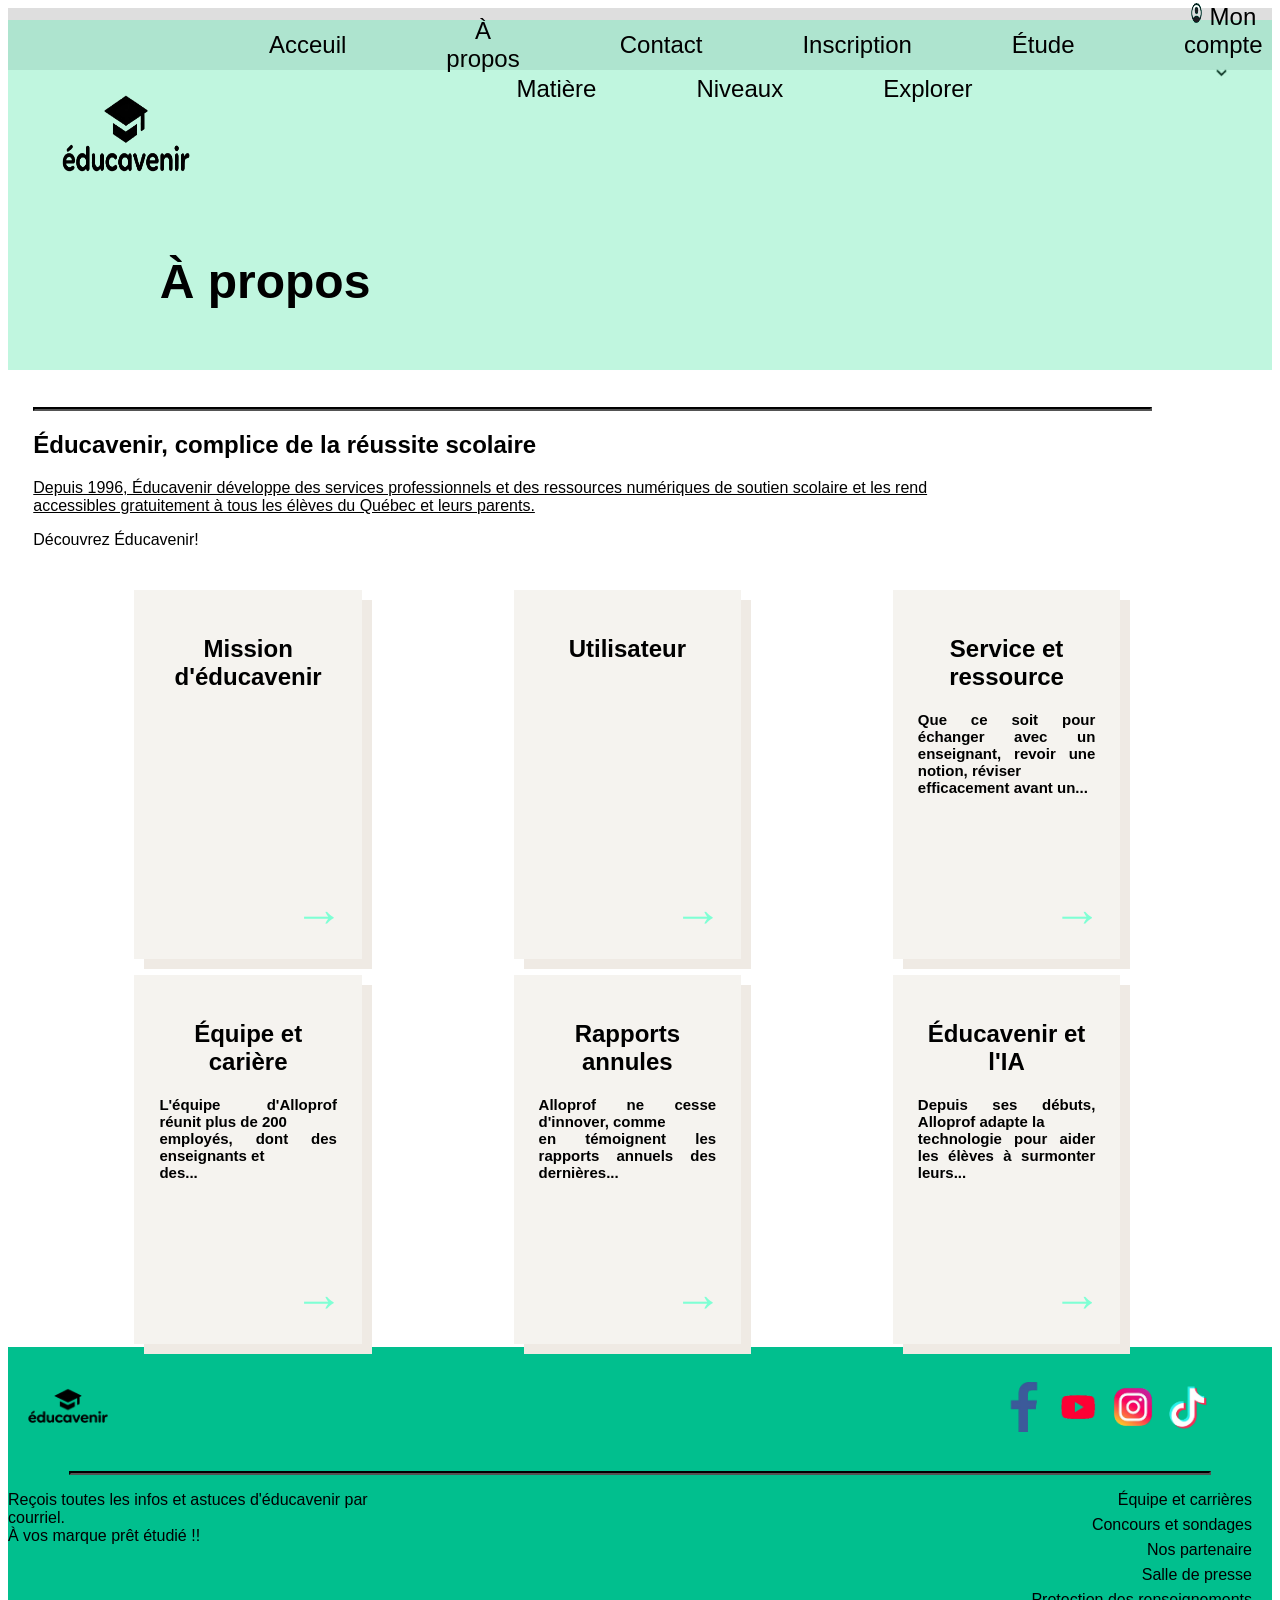
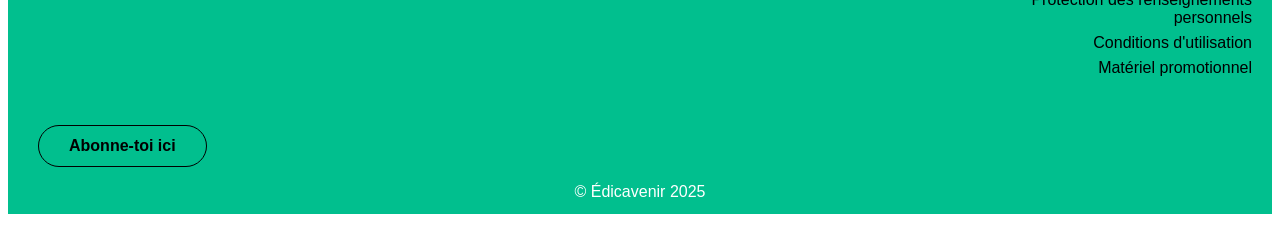
==== commit 66500d99: "finalisation des détails" ====
--- a/apropos.html
+++ b/apropos.html
@@ -17,7 +17,7 @@
     <a href="apropos.html">À propos</a>  </div>
     <a href="Contacts.html">Contact</a> </div>
     <a href="Inscription.html">Inscription</a> </div>
-    <a href="Études.html">Étude</a> </div>
+    <a href="Etudes.html">Étude</a> </div>
     
     <a href="Connexion.html"> <img class="imgcompte" src="imgs/compte.PNG" alt=""> Mon compte <img class="flechecompte" src="imgs/fleche.PNG"></a> </div>
 </header>
@@ -31,7 +31,7 @@
     </div>
 
 
- <div class="titre">
+ <div class="titreHead">
     <h1> À propos</h1>
  </div>
 
--- a/styleS.css
+++ b/styleS.css
@@ -55,9 +55,9 @@
   text-align: center;
 }
 
-.titre{
-  display: flex;
-  padding-top: 7%;
+.titreHead{
+  display: flex;
+  padding-top: 12%;
   padding-left: 12%;
 }
 
@@ -376,13 +376,3 @@
     padding-bottom: 1%;
     
   }
-
-
-
-
-
-
-
-
-
-
